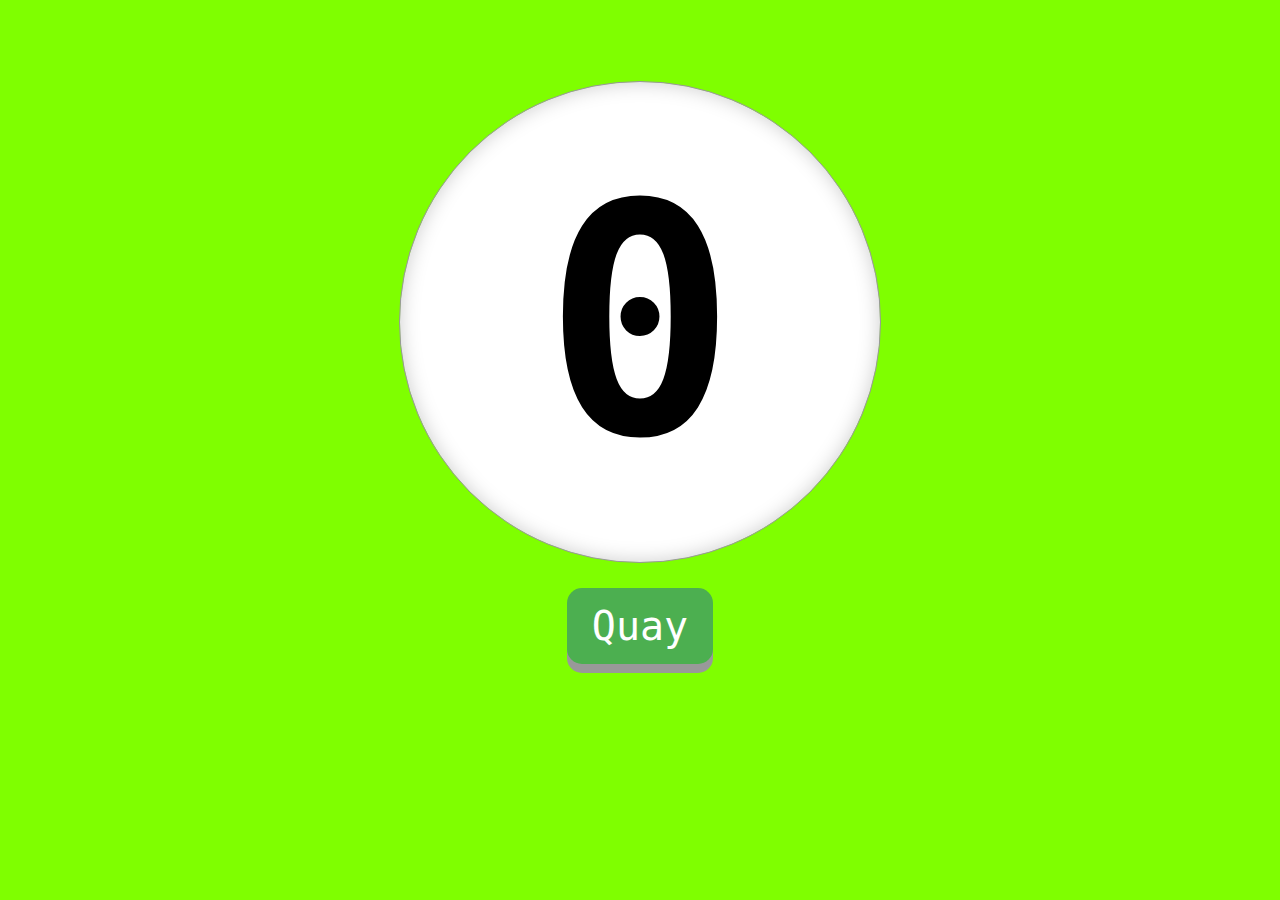
==== index.html @ c7ae1dd4 "Update index.html" ====
<!DOCTYPE html>
<html>
<head>
    <title>HACO PHARMA - QUAY SỐ TRÚNG THƯỞNG</title>
    <style>
        html {
            background-color: chartreuse;
            border-color: 1px solid;
        }
        
        .container {
            text-align: center;
            top: 40%;
            left: 50%;
            transform: translate(-50%, -50%);
            position: absolute;
        }
        
        button {
            display: inline-block;
            padding: 15px 25px;
            font-size: 2.5rem;
            cursor: pointer;
            text-align: center;
            text-decoration: none;
            outline: none;
            color: #fff;
            background-color: #4CAF50;
            border: none;
            border-radius: 15px;
            box-shadow: 0 9px #999;
            font-family: monospace;
        }
        
        button:hover {
            background-color: #3e8e41
        }
        
        button:active {
            background-color: #3e8e41;
            box-shadow: 0 5px #666;
            transform: translateY(4px);
        }
        
        p {
            font-size: 25px;
            font-family: monospace;
        }
        
        #randomNumber {
            font-size: 20rem;
        }
        
        #randomNumber {
            width: 30rem;
            height: 30rem;
            line-height: 30rem;
            -webkit-border-radius: 50%;
            -moz-border-radius: 50%;
            border-radius: 50%;
            background-clip: padding-box;
            font-weight: 700;
            text-align: center;
            background-color: #fff;
            -webkit-box-shadow: 0 0 1.25rem #ccc inset;
            -moz-box-shadow: 0 0 1.25rem #ccc inset;
            box-shadow: 0 0 1.25rem #ccc inset;
            border: 1px solid #999;
            color: #000;
            display: inline-block;
            padding: 0;
        }
    </style>
</head>

<body>
    <center>
        <div class="container">
            <p> </p>
            <p> <span id="randomNumber">  0  </span> </p>
            <button onclick="generateRandom()">Quay</button>
        </div>
        <input style="display: none;" type="number" name="num1" id="num1" value=1 class="form-control" placeholder="min" max=999999 onfocusout="setMax()">
        <input style="display: none;" type="number" name="num2" id="num2" value=100 class="form-control" placeholder="min" max=999999 onfocusout="setMax()">
        <script>
            // function generateNumber() {
            //     for (let index = 0; index <= 30; index++) {

            //         var number = document.getElementById("randomNumber");
            //         number.textContent = Math.floor((Math.random() * 100) + 1);

            //     }

            // }

            console.log("Quang Huy - Chào mừng bạn đến giải thưởng quay số ngẫu nhiên")

            var num1 = document.querySelector("#num1");
            var num2 = document.querySelector("#num2");
            var number = document.querySelector("#randomNumber");
            let activeRolling = false;
            let timer;

            function generateRandom() {
                setRightOrder(num1, num2);
                if (activeRolling === false) {
                    var randomNumber = randomNum(num1, num2);
                    rollNumber(number.textContent, randomNumber);
                } else {
                    activeRolling = false;
                    clearInterval(timer);
                    var randomNumber = randomNum(num1, num2);
                    rollNumber(number.textContent, randomNumber);
                    console.info("true", 1);
                }
            }

            function randomNum(min, max) {
                // var min = (parseInt(min.value));
                // var max = (parseInt(max.value) + 1);
                // var random = ((Math.floor(Math.random() * (max - min)) + min));
                var random = Math.floor((Math.random() * 100) + 1)
                return random;
            }

            function setRightOrder(num1, num2) {
                const value1 = num1.value;
                const value2 = num2.value;
                if (value1 > value2) {
                    num1.value = value2;
                    num2.value = value1;
                }
            }

            function rollNumber(number1, number2) {
                start = parseInt(number1)
                end = parseInt(number2);
                var time = function(start, end) {
                    dif = Math.abs(start - end);
                    // console.info("start", start);
                    // console.info("end", end);
                    // console.info("dif", dif);

                    if (dif < 10) {
                        return 50;
                    } else if (dif < 20) {
                        return 40;
                    } else if (dif < 50) {
                        return 30;
                    } else if (dif < 100) {
                        return 20;
                    } else if (dif < 500) {
                        return 5;
                    } else if (dif < 1000) {
                        return 1;
                    }
                }

                if (activeRolling === false) {
                    activeRolling = true;
                    if (start < end) {
                        timer = setInterval(function() {
                            if (start == end) {
                                clearInterval(timer);
                                activeRolling = false;
                            }
                            var dif = (Math.abs(start - end))
                            if (dif > 100000) {
                                start += (10000);
                                number.textContent = start;
                            } else if (dif > 100000) {
                                start += (10000);
                                number.textContent = start;
                            } else if (dif > 10000) {
                                start += (1000);
                                number.textContent = start;
                            } else if (dif > 1000) {
                                start += (100);
                                number.textContent = start;
                            } else if (dif > 100) {
                                start += (10);
                                number.textContent = start;
                            } else {
                                number.textContent = start++;
                            }
                            console.info("start", start);
                            console.info("textContent", 1);
                        }, time(start, end));
                    } else if (start > end) {
                        timer = setInterval(function() {
                            if (start == end) {
                                clearInterval(timer);
                                activeRolling = false;
                            }
                            var dif = (Math.abs(start - end))
                            if (dif > 100000) {
                                start -= (10000);
                                number.textContent = start;
                            } else if (dif > 100000) {
                                start -= (10000);
                                number.textContent = start;
                            } else if (dif > 10000) {
                                start -= (1000);
                                number.textContent = start;
                            } else if (dif > 1000) {
                                start -= (100);
                                number.textContent = start;
                            } else if (dif > 100) {
                                start -= (10);
                                number.textContent = start;
                            } else {
                                number.textContent = start--;
                            }
                            console.info("textContent", 2);
                        }, time(start, end));
                    } else {
                        number.textContent = start;
                        activeRolling = false;
                        console.info("textContent", 3);
                    }
                }
            }

            function setMax() {
                if (parseInt(num1.value) > 100) {
                    num1.value = 100;
                }
                if (parseInt(num2.value) > 100) {
                    num2.value = 100;
                }
            }
        </script>
</body>


</html>
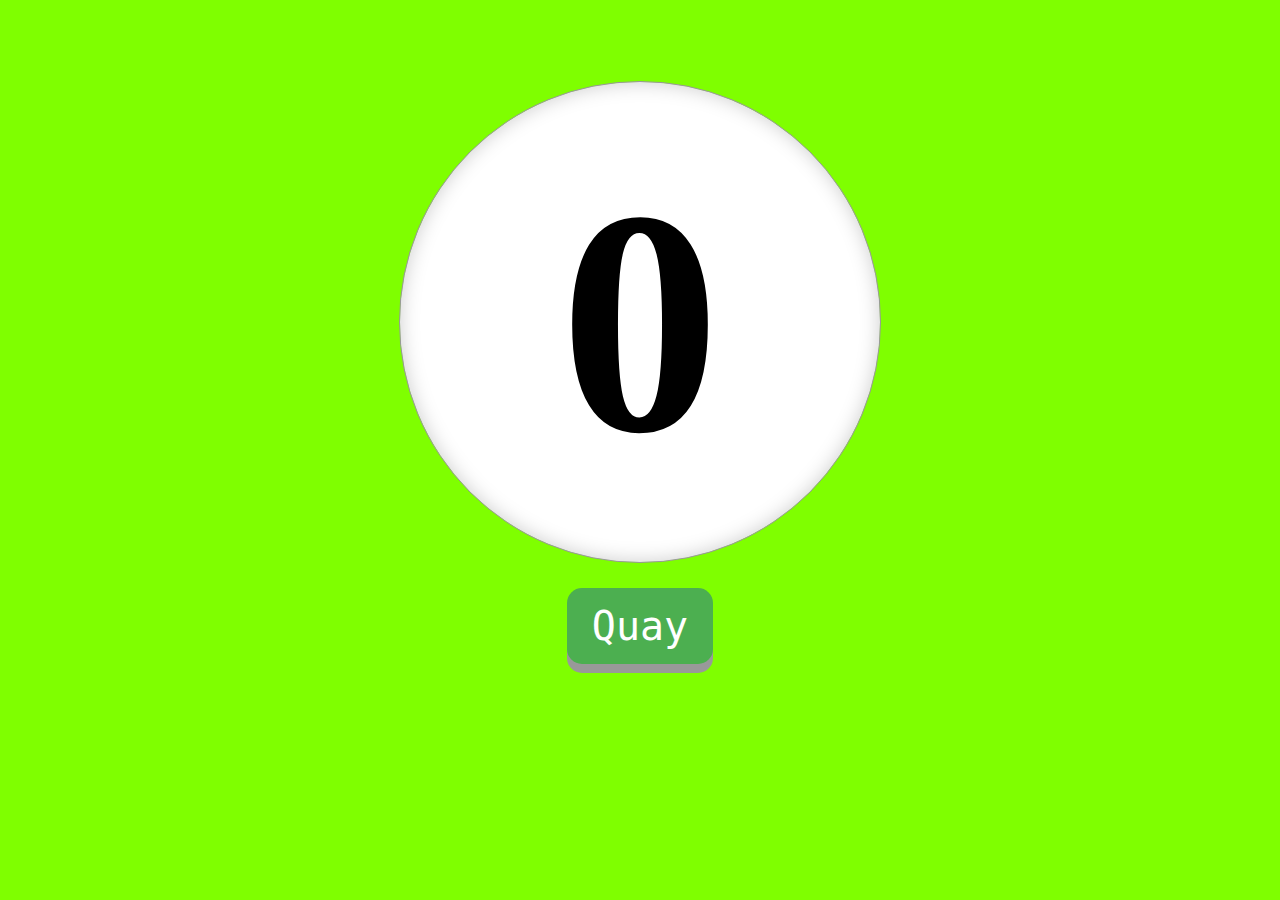
==== commit 055f63ad: "Update index.html" ====
--- a/index.html
+++ b/index.html
@@ -2,6 +2,9 @@
 <html>
 <head>
     <title>HACO PHARMA - QUAY SỐ TRÚNG THƯỞNG</title>
+    <link rel="icon" href="logo.png" sizes="32x32" />
+    <link rel="icon" href="logo.png" sizes="192x192" />
+    <link rel="apple-touch-icon" href="logo.png" />
     <style>
         html {
             background-color: chartreuse;
@@ -44,7 +47,7 @@
         
         p {
             font-size: 25px;
-            font-family: monospace;
+                /* font-family: monospace; */
         }
         
         #randomNumber {
@@ -113,6 +116,8 @@
                     rollNumber(number.textContent, randomNumber);
                     console.info("true", 1);
                 }
+              var audio = new Audio('sm-spin.mp3');
+                audio.play();
             }
 
             function randomNum(min, max) {
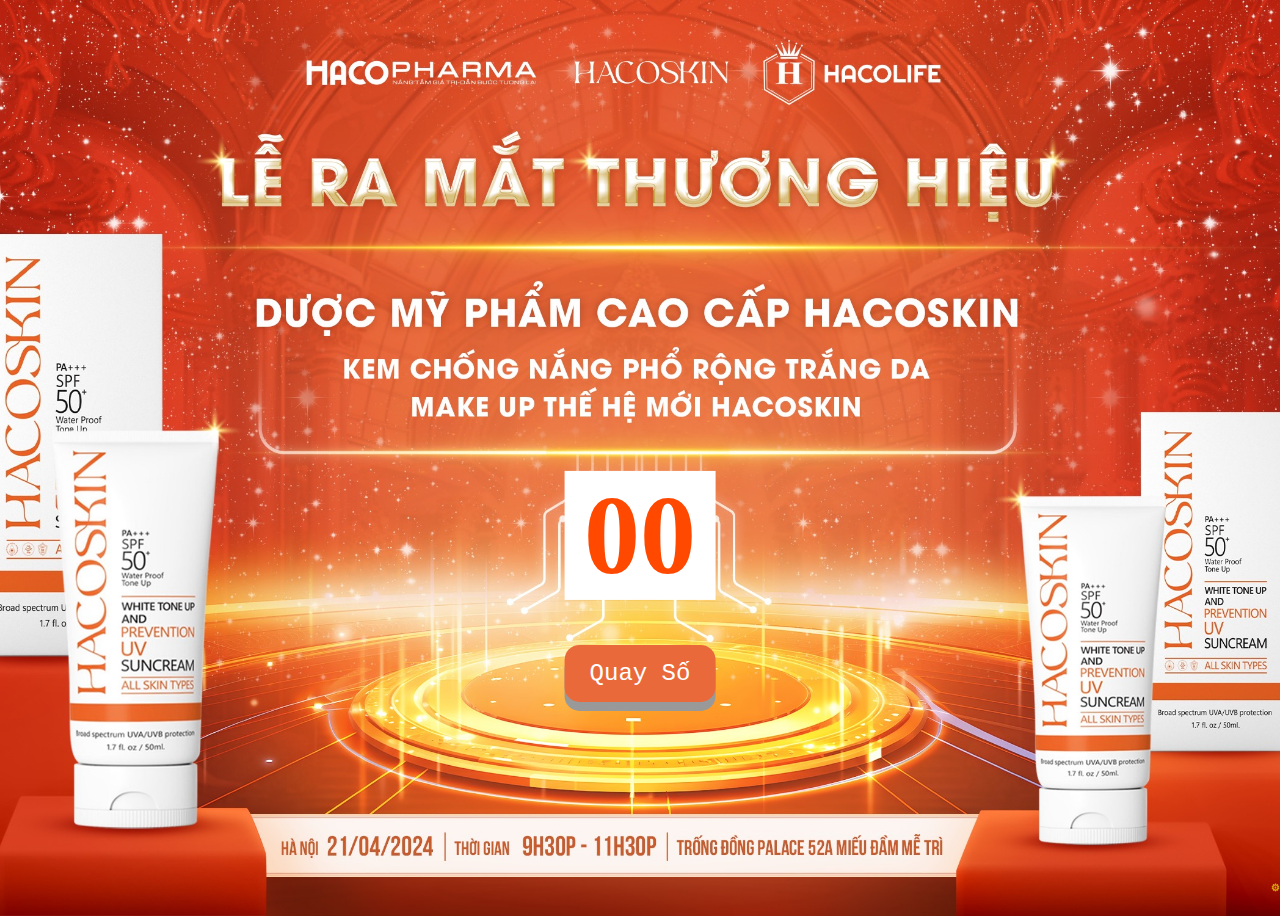
==== commit 929d4844: "Update index.html" ====
--- a/index.html
+++ b/index.html
@@ -1,241 +1,141 @@
-<!DOCTYPE html>
-<html>
-<head>
-    <title>HACO PHARMA - QUAY SỐ TRÚNG THƯỞNG</title>
-    <link rel="icon" href="logo.png" sizes="32x32" />
-    <link rel="icon" href="logo.png" sizes="192x192" />
-    <link rel="apple-touch-icon" href="logo.png" />
-    <style>
-        html {
-            background-color: chartreuse;
-            border-color: 1px solid;
-        }
-        
-        .container {
-            text-align: center;
-            top: 40%;
-            left: 50%;
-            transform: translate(-50%, -50%);
-            position: absolute;
-        }
-        
-        button {
-            display: inline-block;
-            padding: 15px 25px;
-            font-size: 2.5rem;
-            cursor: pointer;
-            text-align: center;
-            text-decoration: none;
-            outline: none;
-            color: #fff;
-            background-color: #4CAF50;
-            border: none;
-            border-radius: 15px;
-            box-shadow: 0 9px #999;
-            font-family: monospace;
-        }
-        
-        button:hover {
-            background-color: #3e8e41
-        }
-        
-        button:active {
-            background-color: #3e8e41;
-            box-shadow: 0 5px #666;
-            transform: translateY(4px);
-        }
-        
-        p {
-            font-size: 25px;
-                /* font-family: monospace; */
-        }
-        
-        #randomNumber {
-            font-size: 20rem;
-        }
-        
-        #randomNumber {
-            width: 30rem;
-            height: 30rem;
-            line-height: 30rem;
-            -webkit-border-radius: 50%;
-            -moz-border-radius: 50%;
-            border-radius: 50%;
-            background-clip: padding-box;
-            font-weight: 700;
-            text-align: center;
-            background-color: #fff;
-            -webkit-box-shadow: 0 0 1.25rem #ccc inset;
-            -moz-box-shadow: 0 0 1.25rem #ccc inset;
-            box-shadow: 0 0 1.25rem #ccc inset;
-            border: 1px solid #999;
-            color: #000;
-            display: inline-block;
-            padding: 0;
-        }
-    </style>
-</head>
-
-<body>
-    <center>
-        <div class="container">
-            <p> </p>
-            <p> <span id="randomNumber">  0  </span> </p>
-            <button onclick="generateRandom()">Quay</button>
-        </div>
-        <input style="display: none;" type="number" name="num1" id="num1" value=1 class="form-control" placeholder="min" max=999999 onfocusout="setMax()">
-        <input style="display: none;" type="number" name="num2" id="num2" value=100 class="form-control" placeholder="min" max=999999 onfocusout="setMax()">
-        <script>
-            // function generateNumber() {
-            //     for (let index = 0; index <= 30; index++) {
-
-            //         var number = document.getElementById("randomNumber");
-            //         number.textContent = Math.floor((Math.random() * 100) + 1);
-
-            //     }
-
-            // }
-
-            console.log("Quang Huy - Chào mừng bạn đến giải thưởng quay số ngẫu nhiên")
-
-            var num1 = document.querySelector("#num1");
-            var num2 = document.querySelector("#num2");
-            var number = document.querySelector("#randomNumber");
-            let activeRolling = false;
-            let timer;
-
-            function generateRandom() {
-                setRightOrder(num1, num2);
-                if (activeRolling === false) {
-                    var randomNumber = randomNum(num1, num2);
-                    rollNumber(number.textContent, randomNumber);
-                } else {
-                    activeRolling = false;
-                    clearInterval(timer);
-                    var randomNumber = randomNum(num1, num2);
-                    rollNumber(number.textContent, randomNumber);
-                    console.info("true", 1);
-                }
-              var audio = new Audio('sm-spin.mp3');
-                audio.play();
-            }
-
-            function randomNum(min, max) {
-                // var min = (parseInt(min.value));
-                // var max = (parseInt(max.value) + 1);
-                // var random = ((Math.floor(Math.random() * (max - min)) + min));
-                var random = Math.floor((Math.random() * 100) + 1)
-                return random;
-            }
-
-            function setRightOrder(num1, num2) {
-                const value1 = num1.value;
-                const value2 = num2.value;
-                if (value1 > value2) {
-                    num1.value = value2;
-                    num2.value = value1;
-                }
-            }
-
-            function rollNumber(number1, number2) {
-                start = parseInt(number1)
-                end = parseInt(number2);
-                var time = function(start, end) {
-                    dif = Math.abs(start - end);
-                    // console.info("start", start);
-                    // console.info("end", end);
-                    // console.info("dif", dif);
-
-                    if (dif < 10) {
-                        return 50;
-                    } else if (dif < 20) {
-                        return 40;
-                    } else if (dif < 50) {
-                        return 30;
-                    } else if (dif < 100) {
-                        return 20;
-                    } else if (dif < 500) {
-                        return 5;
-                    } else if (dif < 1000) {
-                        return 1;
-                    }
-                }
-
-                if (activeRolling === false) {
-                    activeRolling = true;
-                    if (start < end) {
-                        timer = setInterval(function() {
-                            if (start == end) {
-                                clearInterval(timer);
-                                activeRolling = false;
-                            }
-                            var dif = (Math.abs(start - end))
-                            if (dif > 100000) {
-                                start += (10000);
-                                number.textContent = start;
-                            } else if (dif > 100000) {
-                                start += (10000);
-                                number.textContent = start;
-                            } else if (dif > 10000) {
-                                start += (1000);
-                                number.textContent = start;
-                            } else if (dif > 1000) {
-                                start += (100);
-                                number.textContent = start;
-                            } else if (dif > 100) {
-                                start += (10);
-                                number.textContent = start;
-                            } else {
-                                number.textContent = start++;
-                            }
-                            console.info("start", start);
-                            console.info("textContent", 1);
-                        }, time(start, end));
-                    } else if (start > end) {
-                        timer = setInterval(function() {
-                            if (start == end) {
-                                clearInterval(timer);
-                                activeRolling = false;
-                            }
-                            var dif = (Math.abs(start - end))
-                            if (dif > 100000) {
-                                start -= (10000);
-                                number.textContent = start;
-                            } else if (dif > 100000) {
-                                start -= (10000);
-                                number.textContent = start;
-                            } else if (dif > 10000) {
-                                start -= (1000);
-                                number.textContent = start;
-                            } else if (dif > 1000) {
-                                start -= (100);
-                                number.textContent = start;
-                            } else if (dif > 100) {
-                                start -= (10);
-                                number.textContent = start;
-                            } else {
-                                number.textContent = start--;
-                            }
-                            console.info("textContent", 2);
-                        }, time(start, end));
-                    } else {
-                        number.textContent = start;
-                        activeRolling = false;
-                        console.info("textContent", 3);
-                    }
-                }
-            }
-
-            function setMax() {
-                if (parseInt(num1.value) > 100) {
-                    num1.value = 100;
-                }
-                if (parseInt(num2.value) > 100) {
-                    num2.value = 100;
-                }
-            }
-        </script>
-</body>
-
-
-</html>
+<!DOCTYPE html>
+<html>
+
+<head>
+    <title>HACO PHARMA - Quay số trúng thưởng</title>
+     <link rel="icon" href="logo.png" sizes="32x32" />
+    <link rel="icon" href="logo.png" sizes="192x192" />
+    <link rel="apple-touch-icon" href="logo.png" />
+    <link rel="stylesheet" href="style.css">
+
+</head>
+
+<body>
+    <section style="position: fixed;bottom: 0; right: 0;">
+        <h1 id="h1Toggle" class="top-title" style="font-size: 10px;color: #d9a60c;">⚙</h1>
+    </section>
+    <section class="banner-section">
+        <div class="container">
+            <div class="row" style="margin-top: -8%;">
+                <div class="col-lg-5">
+                    <div class="banner-content" style="padding-bottom: 0px;">
+                        <h1 id="h1Toggle" class="top-title" style="font-size: 40px;color: #d9a60c; display: none;">Quay Số Ngẫu Nhiên</h1>
+                        <h3 class="title" style="font-size: 20px; display: none;">Công bằng - Khách quan</h3>
+                        <p style="display: none;">
+                            Cung cấp trình tạo số random giúp các bạn lựa chọn một hoặc nhiều số một cách ngẫu nhiên công bằng và chính xác. </p>
+                    </div>
+                </div>
+                <div class="col-lg-5">
+                    <section id="quay">
+                        <div class="accordion cmn-accordion element-hungnh" id="accordionExample">
+                            <div class="select-number-area">
+                                <div id="loadingnha">
+                                    00
+                                </div>
+                                <div class="frm-group" style="padding-top: 30%">
+                                    <button id=" randomNumber" onclick="quay()">   Quay Số  </button>
+                                </div>
+
+                                <div class="ToggleShow" style="display: none;">
+                                    <table>
+                                        <thead>
+                                            <tr>
+                                                <th>
+                                                    <label for="chk3O"><input type="radio" id="chk3O" checked="checked" onchange="Chon3O()"> &nbsp; Chọn số</label>
+                                                </th>
+                                                <th>
+                                                    <label for="chk2O"> <input type="radio" id="chk2O" onchange="Chon2O()"> &nbsp; Nhập số </Label>
+                                                </th>
+
+                                            </tr>
+                                        </thead>
+                                    </table>
+
+                                    <div id="dv3O">
+                                        <div class="frm-group" style="margin-top: 10px;">
+                                            <table>
+                                                <thead>
+                                                    <tr>
+                                                        <th style="width: 32%; text-align  :left;"> Từ số </th>
+                                                        <th style="width: 32%;text-align: left;"> Đến số </th>
+                                                        <th style="width: 32%; text-align: left;"> Thời gian quay(giây) </th>
+                                                    </tr>
+                                                </thead>
+                                                <tbody>
+                                                    <tr>
+                                                        <td>
+                                                            <input type="text" value="1" id="true-random-integer-generator-min" placeholder="Số nhỏ nhất" onkeypress="return integerJsInputControl(event);">
+                                                        </td>
+                                                        <td>
+                                                            <input type="text" value="100" id="true-random-integer-generator-max" placeholder="Số lớn nhất" onkeypress="return integerJsInputControl(event);">
+                                                        </td>
+                                                        <td style="width:30%">
+                                                            <select id="slTocDo" style="padding: 1px 1px 1px 23px; height: 23px; width: 100%; border-radius: 6px;"></select>
+                                                        </td>
+                                                    </tr>
+                                                </tbody>
+                                            </table>
+                                        </div>
+
+                                        <div class="frm-group" style="display:none">
+                                            <table>
+                                                <tbody>
+                                                    <tr>
+                                                        <td> Số lượng: </td>
+                                                        <td>
+                                                            <input type="text" value="1" id="SoLuongToiDa" placeholder="(tối đa 100 số)" onkeypress="return integerJsInputControl(event);">
+                                                        </td>
+                                                    </tr>
+                                                </tbody>
+                                            </table>
+                                        </div>
+
+
+                                    </div>
+                                    <div id="div2O" style="display:none;padding-top:2%;padding-bottom:2%">
+                                        <div class="frm-group">
+                                            <table>
+                                                <thead>
+                                                    <tr>
+                                                        <th style="width: 47%;text-align  :left;"> Nhập vào: </th>
+                                                        <th style="width: 47%;text-align  :left;"> Tốc độ:</th>
+                                                    </tr>
+                                                </thead>
+                                                <tbody>
+                                                    <tr>
+                                                        <td>
+                                                            <textarea rows="10" id="txtareadayso" placeholder="Các số cách nhau dấu phẩy. VD: 01,34,78,89,90" style="resize:none; font-size: 13.5px;"></textarea>
+                                                        </td>
+                                                        <td>
+                                                            <select id="slTocDo2" style="padding: 1px 1px 1px 23px; height: 23px; width: 100%; border-radius: 6px;"></select>
+                                                        </td>
+                                                    </tr>
+                                                </tbody>
+                                            </table>
+                                        </div>
+                                        <div class="frm-group" style="display:none">
+                                            <table>
+                                                <tbody>
+                                                    <tr>
+                                                        <td style="width: 80px;"> Số lượng: </td>
+                                                        <td>
+                                                            <input type="text" value="1" id="SoLuongToiDa2" placeholder="(Tối đa 100 số)" onkeypress="return integerJsInputControl(event);">
+                                                        </td>
+                                                    </tr>
+                                                </tbody>
+                                            </table>
+                                        </div>
+                                    </div>
+                                </div>
+                            </div>
+                    </section>
+                    </div>
+                </div>
+            </div>
+    </section>
+
+    <script src=" jquery-3.3.1.min.js"></script>
+    <script src="script.js "></script>
+</body>
+
+</html>
--- a/style.css
+++ b/style.css
@@ -0,0 +1,99 @@
+html {
+    /* background-color: chartreuse; */
+    /* border-color: 1px solid; */
+}
+
+body {
+    background-image: url('background.jpg');
+    background-repeat: no-repeat;
+    background-position: center;
+    background-size: cover;
+    width: 100%;
+    height: 100vh;
+    overflow: hidden;
+}
+
+.container {
+    text-align: center;
+    top: 65%;
+    left: 50%;
+    transform: translate(-50%, -50%);
+    position: absolute;
+}
+
+button {
+    display: inline-block;
+    padding: 15px 25px;
+    font-size: 24px;
+    cursor: pointer;
+    text-align: center;
+    text-decoration: none;
+    outline: none;
+    color: #fff;
+    background-color: #ea693a;
+    border: none;
+    border-radius: 15px;
+    box-shadow: 0 9px #999;
+    font-family: monospace;
+}
+
+button:hover {
+    background-color: #ea693a
+}
+
+button:active {
+    background-color: #ea693a;
+    box-shadow: 0 5px #666;
+    transform: translateY(4px);
+}
+
+p {
+    font-size: 25px;
+    font-family: monospace;
+}
+
+#randomNumber {
+    font-size: 20rem;
+}
+
+#randomNumber {
+    width: 35rem;
+    height: 35rem;
+    line-height: 35rem;
+    -webkit-border-radius: 50%;
+    -moz-border-radius: 50%;
+    border-radius: 50%;
+    background-clip: padding-box;
+    font-weight: 700;
+    text-align: center;
+    background-color: #fff;
+    -webkit-box-shadow: 0 0 1.25rem #ccc inset;
+    -moz-box-shadow: 0 0 1.25rem #ccc inset;
+    box-shadow: 0 0 1.25rem #ccc inset;
+    border: 1px solid #999;
+    color: #000;
+    display: inline-block;
+    padding: 0;
+}
+
+#aQuay {
+    cursor: pointer;
+    width: 100%;
+    border-radius: 4px;
+    color: white;
+    background-image: -webkit-linear-gradient( 90deg, #2f2f2f 0%, #000000 100%, rgb(0 0 0) 100%);
+}
+
+.highlight {
+    display: block;
+}
+
+#loadingnha {
+    font-weight: bold;
+    background-color: white;
+    color: #ff4900;
+    height: 100%;
+    font-size: 7em;
+    margin-top: 15px;
+    padding: 0px;
+}